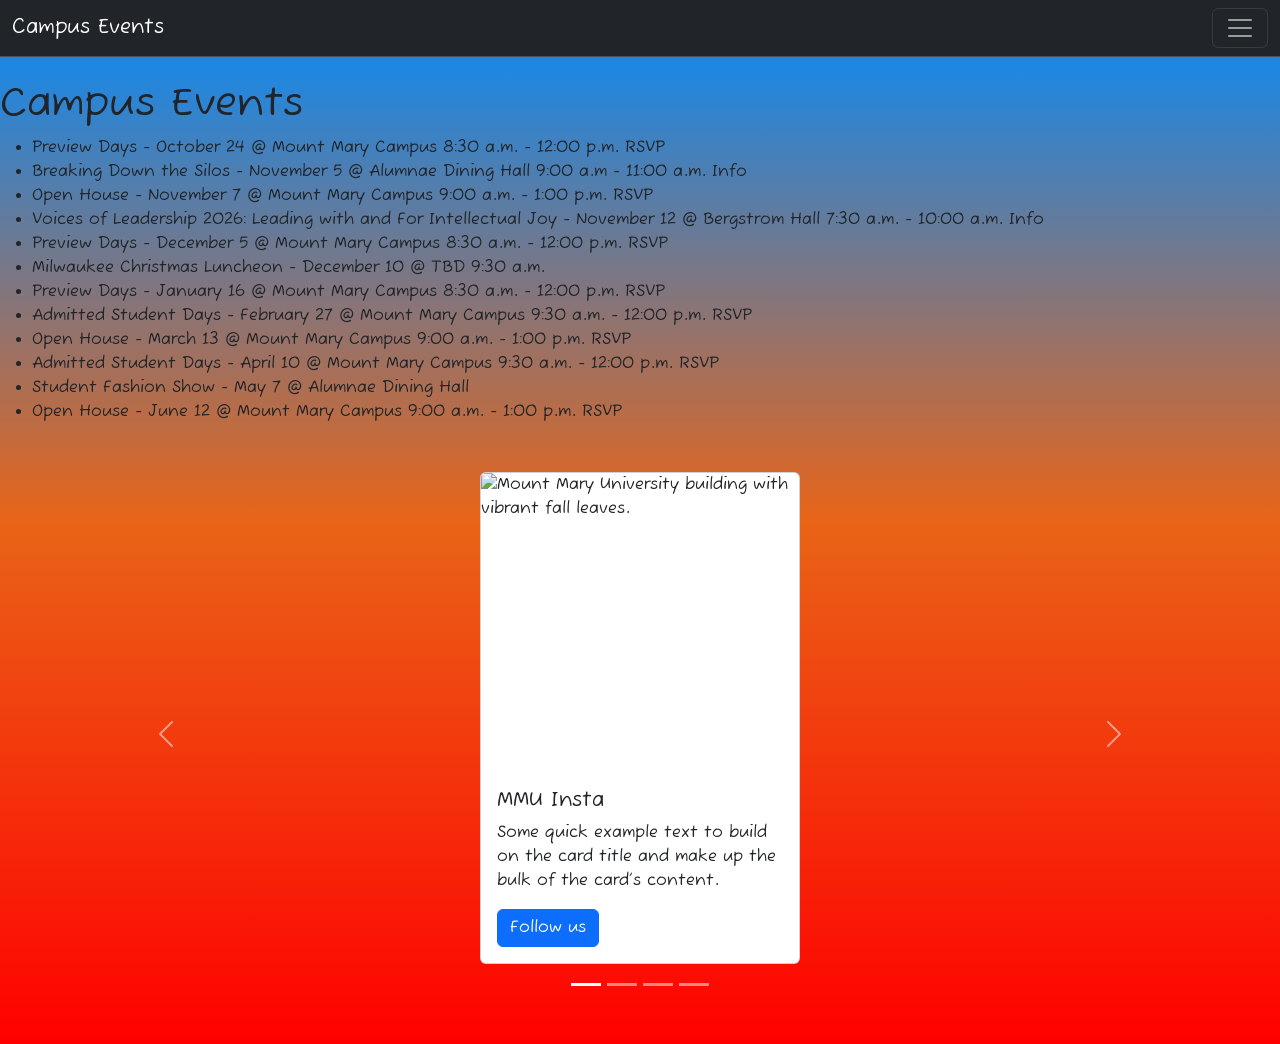
==== docs/index.html @ 442ba5e0 "Trying to get github pages to show scraped events" ====
<!doctype html>
<html lang="en">
  <head>
    <meta charset="utf-8">
    <meta name="viewport" content="width=device-width, initial-scale=1">
    <title>Campus Events</title>
    <link rel="preconnect" href="https://fonts.googleapis.com">
    <link rel="preconnect" href="https://fonts.gstatic.com" crossorigin>
    <link href="https://fonts.googleapis.com/css2?family=Fuzzy+Bubbles:wght@400;700&display=swap" rel="stylesheet">
    <link href="https://cdn.jsdelivr.net/npm/bootstrap@5.3.8/dist/css/bootstrap.min.css" rel="stylesheet" integrity="sha384-sRIl4kxILFvY47J16cr9ZwB07vP4J8+LH7qKQnuqkuIAvNWLzeN8tE5YBujZqJLB" crossorigin="anonymous">
    <link rel="stylesheet" href="../css/style.css">
  </head>
  <body>
        <nav class="navbar bg-dark border-bottom border-body fixed-top" data-bs-theme="dark">
        <div class="container-fluid">
            <a class="navbar-brand" href="index.html">Campus Events</a>
            <button class="navbar-toggler" type="button" data-bs-toggle="offcanvas" data-bs-target="#offcanvasNavbar" aria-controls="offcanvasNavbar" aria-label="Toggle navigation">
            <span class="navbar-toggler-icon"></span>
            </button>
            <div class="offcanvas offcanvas-end" tabindex="-1" id="offcanvasNavbar" aria-labelledby="offcanvasNavbarLabel">
            <div class="offcanvas-header">
                <h5 class="offcanvas-title" id="offcanvasNavbarLabel">Navigation</h5>
                <button type="button" class="btn-close" data-bs-dismiss="offcanvas" aria-label="Close"></button>
            </div>
            <div class="offcanvas-body">
                <ul class="navbar-nav justify-content-end flex-grow-1 pe-3">
                <li class="nav-item">
                    <a class="nav-link active" aria-current="page" href="index.html">Home</a>
                </li>
                <li class="nav-item">
                    <a class="nav-link" href="local-events.html">Local Events</a>
                </li>
                <li class="nav-item">
                    <a class="nav-link" href="space.html">What's up (in space)?</a>
                </li>
                <li class="nav-item dropdown">
                    <a class="nav-link dropdown-toggle" href="#" role="button" data-bs-toggle="dropdown" aria-expanded="false">
                    Resources:
                    </a>
                    <ul class="dropdown-menu">
                    <li><a class="dropdown-item" href="https://partiful.com/">Create your own event!</a></li>
                    <li><a class="dropdown-item" href="https://mtmary.edu/student-experience/campus-resources/counseling-and-wellness-center.html">Feeling down? Click this.</a></li>
                    <li>
                        <hr class="dropdown-divider">
                    </li>
                    </ul>
                </li>
                </ul>
                <form class="d-flex mt-3" role="search">
                <input class="form-control me-2" type="search" placeholder="Search" aria-label="Search"/>
                <button class="btn btn-outline-success" type="submit">Search</button>
                </form>
            </div>
            </div>
        </div>
        </nav>
        <section>
            <h1>Campus Events</h1>
            <ul id="events-list">
                <li>Loading events...</li>
            </ul>
        </section>
        <script src="../js/events.js"></script>
        <script src="https://cdn.jsdelivr.net/npm/bootstrap@5.3.8/dist/js/bootstrap.bundle.min.js" integrity="sha384-FKyoEForCGlyvwx9Hj09JcYn3nv7wiPVlz7YYwJrWVcXK/BmnVDxM+D2scQbITxI" crossorigin="anonymous"></script>
        

        <section class="container my-5" aria-label="Other Resources">
            <div id="resourceCarousel" class="carousel slide resource-carousel" data-bs-ride="carousel" data-bs-interval="5000">
                <div class="carousel-indicators">
                    <button type="button" data-bs-target="#resourceCarousel" data-bs-slide-to="0" class="active" aria-current="true" aria-label="MMU Instagram"></button>
                    <button type="button" data-bs-target="#resourceCarousel" data-bs-slide-to="1" aria-label="ZeeMee"></button>
                    <button type="button" data-bs-target="#resourceCarousel" data-bs-slide-to="2" aria-label="placeholder"></button>
                    <button type="button" data-bs-target="#resourceCarousel" data-bs-slide-to="3" aria-label="placeholder"></button>
                </div>
                <div class="carousel-inner">
                    <div class="carousel-item active">
                        <div class="d-flex justify-content-center">
                            <div class="card" style="width: 20rem;">
                                <img src="https://encrypted-tbn0.gstatic.com/images?q=tbn:ANd9GcRVaYUnYBZdlL6Srg1z-YHgt8e1rJovG0KjnTGVwxyx_w&s" width="500" height="300" class="card-img-top" alt="Mount Mary University building with vibrant fall leaves.">
                                <div class="card-body">
                                    <h5 class="card-title">MMU Insta</h5>
                                    <p class="card-text">Some quick example text to build on the card title and make up the bulk of the card’s content.</p>
                                    <a href="#" class="btn btn-primary">Follow us</a>
                                </div>
                            </div>
                        </div>
                    </div>
                    <div class="carousel-item">
                        <div class="d-flex justify-content-center">
                            <div class="card" style="width: 20rem;">
                                <img src="https://encrypted-tbn0.gstatic.com/images?q=tbn:ANd9GcTsCMBvRIhiAmQYVZcTP_s8JZQ6PLyGTeJV2mQ7OgNVPdnMp6Y5nSJD1i0&s=10" width="500" height="300" class="card-img-top" alt="Logo for the App Zeemee.">
                                <div class="card-body">
                                    <h5 class="card-title">ZeeMee</h5>
                                    <p class="card-text">Some quick example text to build on the card title and make up the bulk of the card’s content.</p>
                                    <a href="https://colleges.zeemee.com/colleges/mtmary/admitted" class="btn btn-primary">Find a friend</a>
                                </div>
                            </div>
                        </div>
                    </div>
                    <div class="carousel-item">
                        <div class="d-flex justify-content-center">
                            <div class="card" style="width: 20rem;">
                                <img src="" width="500" height="300" class="card-img-top" alt="">
                                <div class="card-body">
                                    <h5 class="card-title">Placeholder</h5>
                                    <p class="card-text">Some quick example text to build on the card title and make up the bulk of the card’s content.</p>
                                    <a href="https://colleges.zeemee.com/colleges/mtmary/admitted" class="btn btn-primary">button</a>
                                </div>
                            </div>
                        </div>
                    </div>
                     <div class="carousel-item">
                        <div class="d-flex justify-content-center">
                            <div class="card" style="width: 20rem;">
                                <img src="" width="500" height="300" class="card-img-top" alt="">
                                <div class="card-body">
                                    <h5 class="card-title">Placeholder</h5>
                                    <p class="card-text">Some quick example text to build on the card title and make up the bulk of the card’s content.</p>
                                    <a href="https://colleges.zeemee.com/colleges/mtmary/admitted" class="btn btn-primary">button</a>
                                </div>
                            </div>
                        </div>
                    </div>
                </div>
                <button class="carousel-control-prev" type="button" data-bs-target="#resourceCarousel" data-bs-slide="prev">
                    <span class="carousel-control-prev-icon" aria-hidden="true"></span>
                    <span class="visually-hidden">Previous</span>
                </button>
                <button class="carousel-control-next" type="button" data-bs-target="#resourceCarousel" data-bs-slide="next">
                    <span class="carousel-control-next-icon" aria-hidden="true"></span>
                    <span class="visually-hidden">Next</span>
                </button>
            </div>
        </section>

    </body>
</html>
---- css/style.css ----
.fuzzy-bubbles-regular {
  font-family: "Fuzzy Bubbles", sans-serif;
  font-weight: 400;
  font-style: normal;
}

.fuzzy-bubbles-bold {
  font-family: "Fuzzy Bubbles", sans-serif;
  font-weight: 700;
  font-style: normal;
}

body {
  font-family: "Fuzzy Bubbles", sans-serif;
  background-color: red;
  background-image: linear-gradient(rgb(0, 140, 255), rgb(233, 100, 23), red);
  background-repeat: no-repeat;
  background-position: center center;
  background-size: cover;
}

head {
  font-family: "Fuzzy Bubbles", sans-serif;
}

h1 {
  padding-top: 5rem;
}

.navbar {
  background-color: cadetblue;
}

.resource-carousel {
  padding-bottom: 2rem;
}

.resource-carousel .carousel-indicators {
  margin-bottom: 0;
}
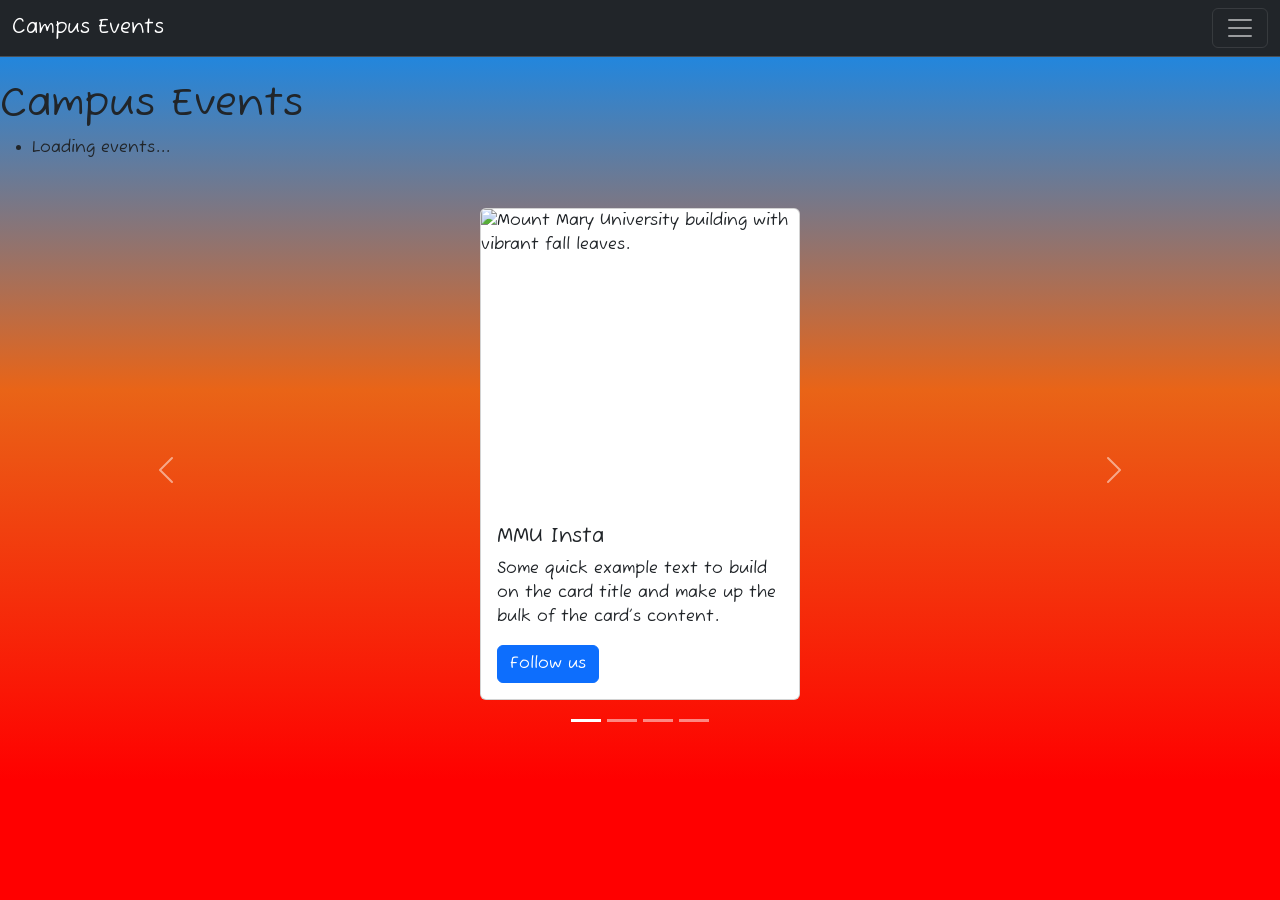
==== commit c716b00c: "github 3" ====
--- a/docs/index.html
+++ b/docs/index.html
@@ -60,7 +60,7 @@
                 <li>Loading events...</li>
             </ul>
         </section>
-        <script src="../js/events.js"></script>
+        <script src="./events.js"></script>
         <script src="https://cdn.jsdelivr.net/npm/bootstrap@5.3.8/dist/js/bootstrap.bundle.min.js" integrity="sha384-FKyoEForCGlyvwx9Hj09JcYn3nv7wiPVlz7YYwJrWVcXK/BmnVDxM+D2scQbITxI" crossorigin="anonymous"></script>
         
 
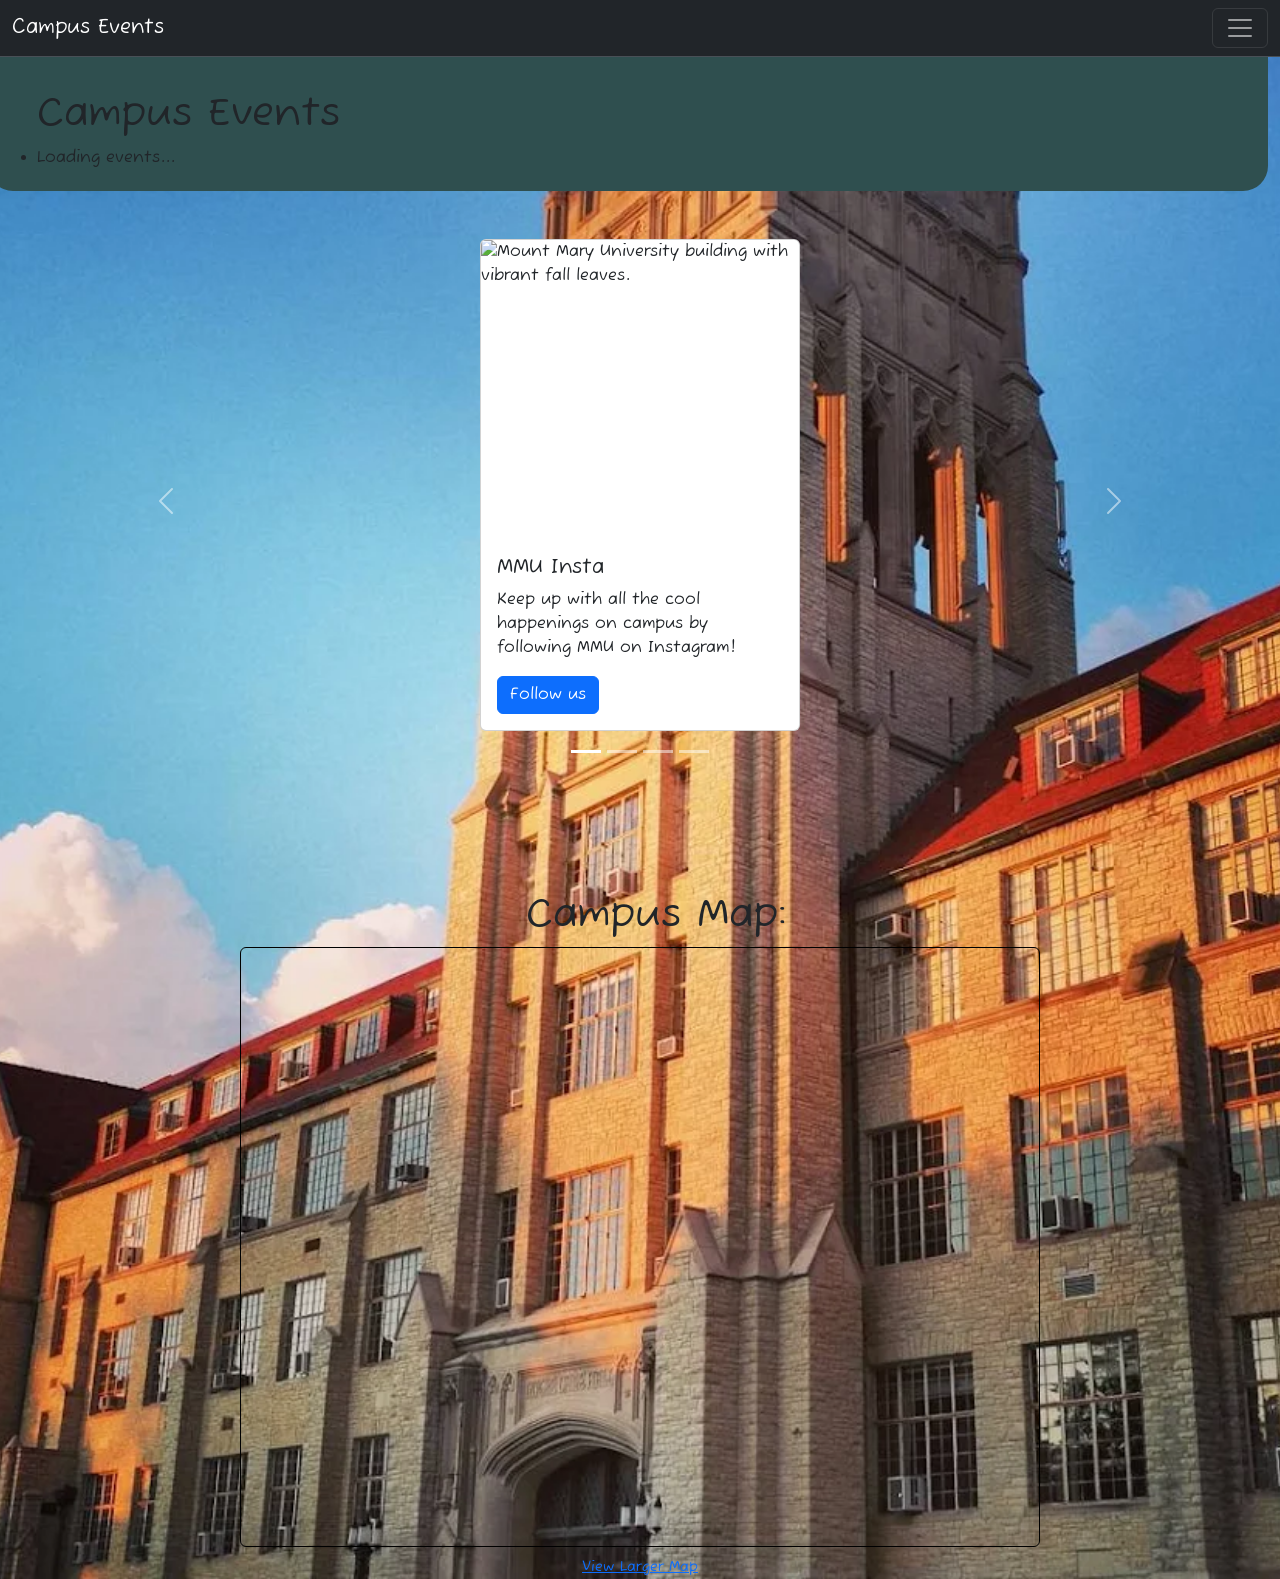
==== commit b69d5667: "Trying a few new things with layout" ====
--- a/docs/index.html
+++ b/docs/index.html
@@ -1,4 +1,9 @@
 <!doctype html>
+<!--
+   @license
+   Copyright 2023 Google LLC. All Rights Reserved.
+   SPDX-License-Identifier: Apache-2.0
+  -->
 <html lang="en">
   <head>
     <meta charset="utf-8">
@@ -54,16 +59,21 @@
             </div>
         </div>
         </nav>
-        <section>
-            <h1>Campus Events</h1>
-            <ul id="events-list">
-                <li>Loading events...</li>
-            </ul>
-        </section>
-        <script src="./events.js"></script>
-        <script src="https://cdn.jsdelivr.net/npm/bootstrap@5.3.8/dist/js/bootstrap.bundle.min.js" integrity="sha384-FKyoEForCGlyvwx9Hj09JcYn3nv7wiPVlz7YYwJrWVcXK/BmnVDxM+D2scQbITxI" crossorigin="anonymous"></script>
+        <!-- main events -->
+         <div class="row container-fluid" id="container">
+            <section class="col">
+                <h1>Campus Events</h1>
+                <ul id="events-list">
+                    <li>Loading events...</li>
+                </ul>
+            </section>
         
+            <div class="col">
+                <!-- <img class="mainpageimg" src="../images/unnamed.webp" width="200" height="250" alt="Picture of mount mary during golden hour."> -->
+            </div>
+        </div>
 
+        <!--Start carousel-->
         <section class="container my-5" aria-label="Other Resources">
             <div id="resourceCarousel" class="carousel slide resource-carousel" data-bs-ride="carousel" data-bs-interval="5000">
                 <div class="carousel-indicators">
@@ -79,7 +89,7 @@
                                 <img src="https://encrypted-tbn0.gstatic.com/images?q=tbn:ANd9GcRVaYUnYBZdlL6Srg1z-YHgt8e1rJovG0KjnTGVwxyx_w&s" width="500" height="300" class="card-img-top" alt="Mount Mary University building with vibrant fall leaves.">
                                 <div class="card-body">
                                     <h5 class="card-title">MMU Insta</h5>
-                                    <p class="card-text">Some quick example text to build on the card title and make up the bulk of the card’s content.</p>
+                                    <p class="card-text">Keep up with all the cool happenings on campus by following MMU on Instagram!</p>
                                     <a href="#" class="btn btn-primary">Follow us</a>
                                 </div>
                             </div>
@@ -91,7 +101,7 @@
                                 <img src="https://encrypted-tbn0.gstatic.com/images?q=tbn:ANd9GcTsCMBvRIhiAmQYVZcTP_s8JZQ6PLyGTeJV2mQ7OgNVPdnMp6Y5nSJD1i0&s=10" width="500" height="300" class="card-img-top" alt="Logo for the App Zeemee.">
                                 <div class="card-body">
                                     <h5 class="card-title">ZeeMee</h5>
-                                    <p class="card-text">Some quick example text to build on the card title and make up the bulk of the card’s content.</p>
+                                    <p class="card-text">Find friends on campus with the same interests as you with Zeemee!</p>
                                     <a href="https://colleges.zeemee.com/colleges/mtmary/admitted" class="btn btn-primary">Find a friend</a>
                                 </div>
                             </div>
@@ -100,11 +110,11 @@
                     <div class="carousel-item">
                         <div class="d-flex justify-content-center">
                             <div class="card" style="width: 20rem;">
-                                <img src="" width="500" height="300" class="card-img-top" alt="">
+                                <img src="https://framerusercontent.com/images/y7e7dk4y4QJvVWZiWtBoA1xyU.png?width=1021&height=928" width="500" height="300" class="card-img-top" alt="Two phones showing an example of a partiful invite.">
                                 <div class="card-body">
-                                    <h5 class="card-title">Placeholder</h5>
-                                    <p class="card-text">Some quick example text to build on the card title and make up the bulk of the card’s content.</p>
-                                    <a href="https://colleges.zeemee.com/colleges/mtmary/admitted" class="btn btn-primary">button</a>
+                                    <h5 class="card-title">Partiful</h5>
+                                    <p class="card-text">Create your own event and send a customized invite to your friends and family.</p>
+                                    <a href="https://partiful.com/" class="btn btn-primary">Create an Event</a>
                                 </div>
                             </div>
                         </div>
@@ -112,11 +122,11 @@
                      <div class="carousel-item">
                         <div class="d-flex justify-content-center">
                             <div class="card" style="width: 20rem;">
-                                <img src="" width="500" height="300" class="card-img-top" alt="">
+                                <img src="https://encrypted-tbn0.gstatic.com/images?q=tbn:ANd9GcQvI45du0-xVHSx8J_pIAARp6PKy6kURi1_2_gwlYicZfW_Ls2qAR1bk5o&s=10" width="500" height="300" class="card-img-top" alt="A clip art picture of a counselor talking to a client.">
                                 <div class="card-body">
-                                    <h5 class="card-title">Placeholder</h5>
-                                    <p class="card-text">Some quick example text to build on the card title and make up the bulk of the card’s content.</p>
-                                    <a href="https://colleges.zeemee.com/colleges/mtmary/admitted" class="btn btn-primary">button</a>
+                                    <h5 class="card-title">You Matter</h5>
+                                    <p class="card-text">Feeling down and need someone to talk to? The Counseling and Wellness Center is here for you.</p>
+                                    <a href="https://mtmary.edu/student-experience/campus-resources/counseling-and-wellness-center.html" class="btn btn-primary">Chat with a Counselor</a>
                                 </div>
                             </div>
                         </div>
@@ -132,6 +142,13 @@
                 </button>
             </div>
         </section>
+    
+        <div class="text-center">
+            <h1>Campus Map:</h1>
+            <iframe width="800" height="600" class="rounded" src="https://www.openstreetmap.org/export/embed?bbox=-88.03683757781984%2C43.069389389453015%2C-88.02718162536623%2C43.07547114811726&amp;layer=mapnik&amp;marker=43.07243034422523%2C-88.03200960159302" style="border: 1px solid black"></iframe><br/><small><a href="https://www.openstreetmap.org/?mlat=43.072430&amp;mlon=-88.032010#map=17/43.072430/-88.032010">View Larger Map</a></small>
+        </div>
+        <script src="./events.js"></script>
+        <script src="https://cdn.jsdelivr.net/npm/bootstrap@5.3.8/dist/js/bootstrap.bundle.min.js" integrity="sha384-FKyoEForCGlyvwx9Hj09JcYn3nv7wiPVlz7YYwJrWVcXK/BmnVDxM+D2scQbITxI" crossorigin="anonymous"></script>
 
     </body>
 </html>
--- a/css/style.css
+++ b/css/style.css
@@ -12,8 +12,8 @@
 
 body {
   font-family: "Fuzzy Bubbles", sans-serif;
-  background-color: red;
-  background-image: linear-gradient(rgb(0, 140, 255), rgb(233, 100, 23), red);
+  
+  background-image: url(../images/unnamed.webp);
   background-repeat: no-repeat;
   background-position: center center;
   background-size: cover;
@@ -25,6 +25,7 @@
 
 h1 {
   padding-top: 5rem;
+  padding-left: 2rem;
 }
 
 .navbar {
@@ -37,4 +38,17 @@
 
 .resource-carousel .carousel-indicators {
   margin-bottom: 0;
+}
+
+.mainpageimg {
+  padding-top: 5rem;
+}
+
+#container {
+  background-color: darkslategrey;
+  border-radius: 25px;
+  padding-bottom: 5px;
+  padding-top: 10px;
+  padding-left: 5px;
+  padding-right: 5px;
 }
